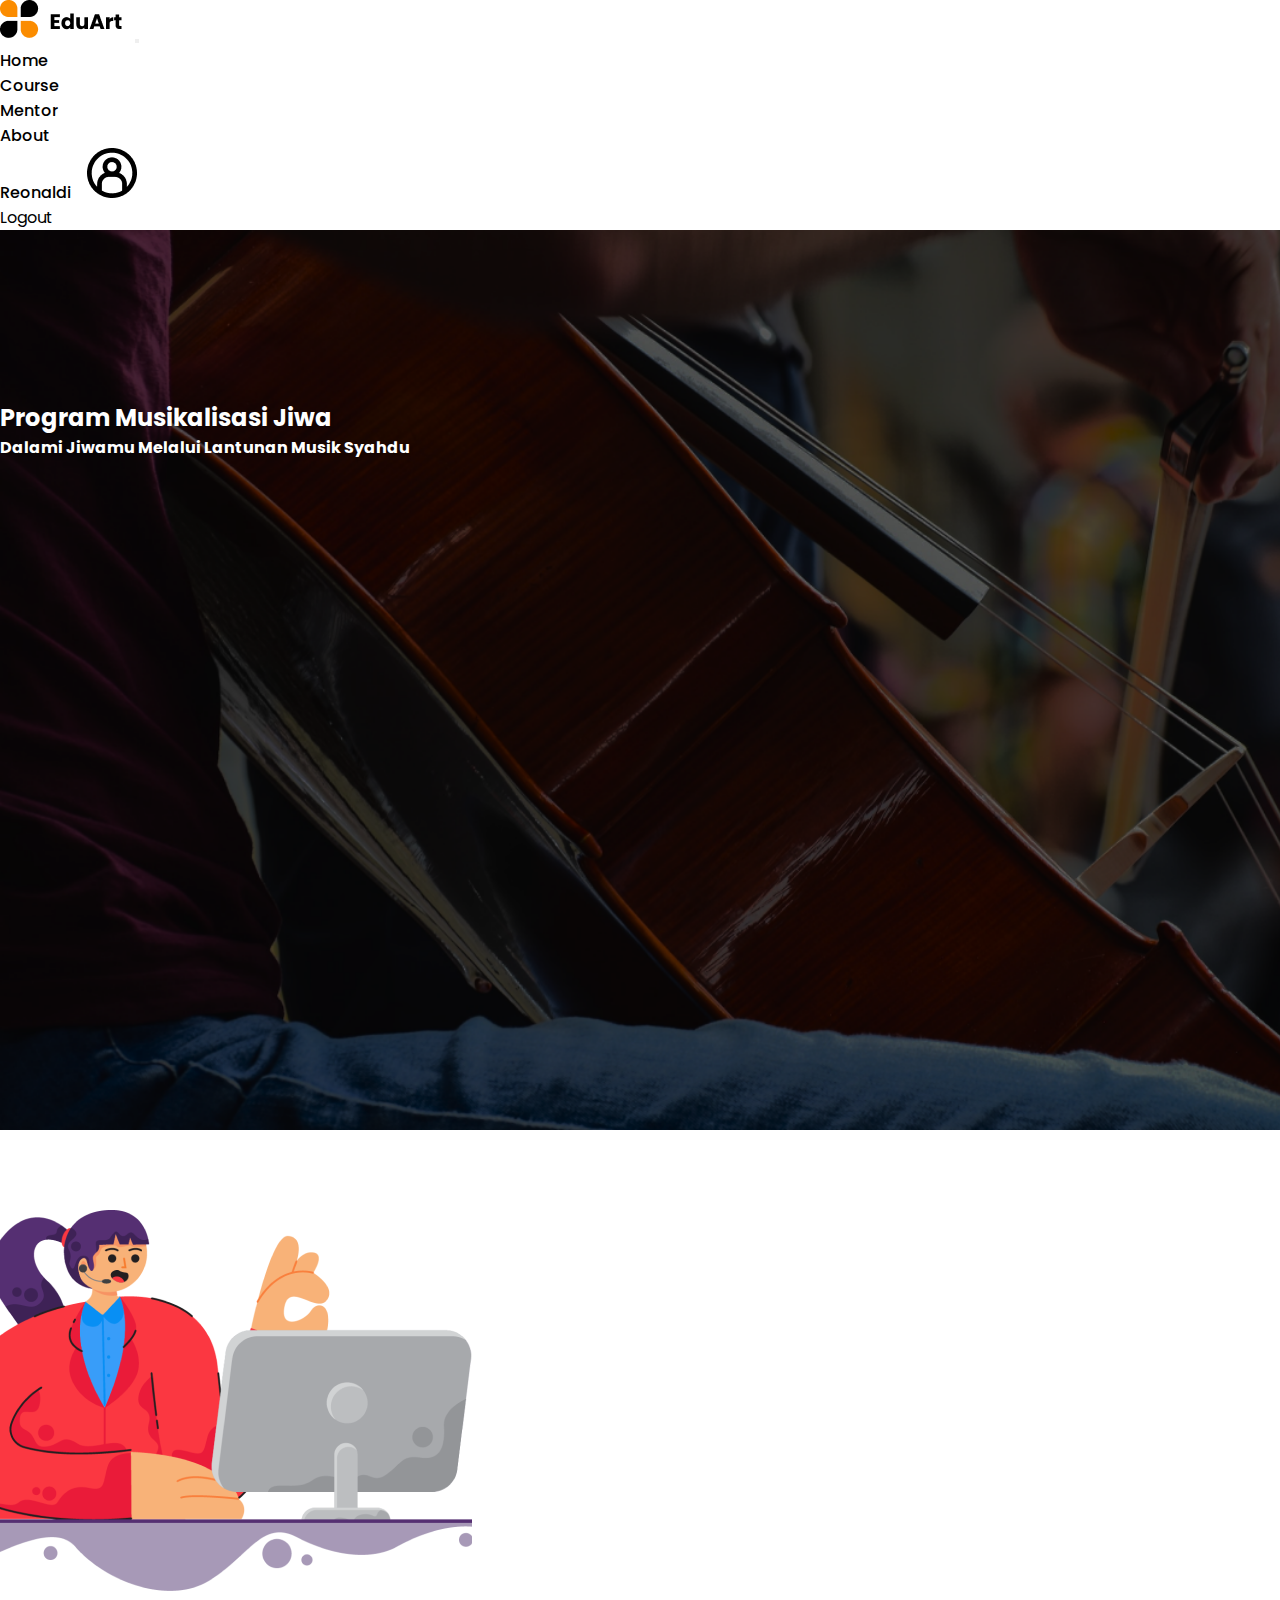
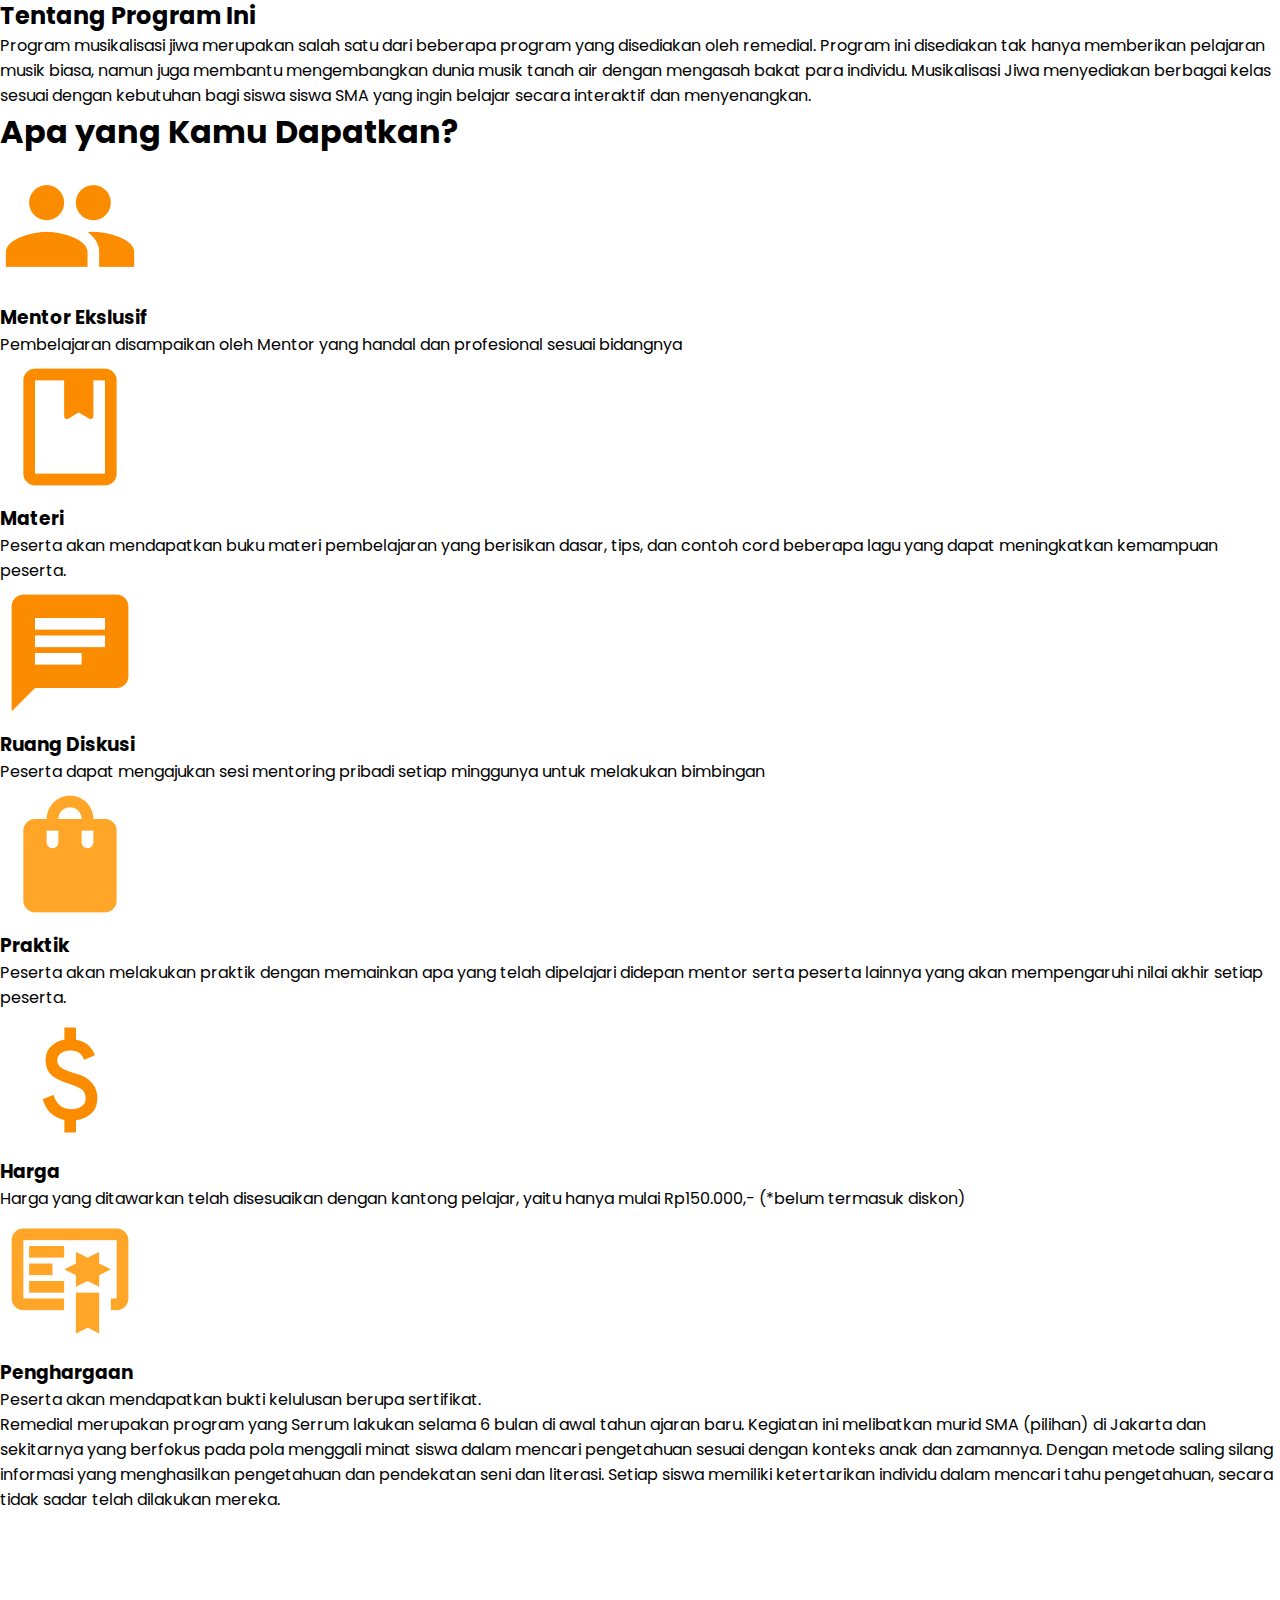
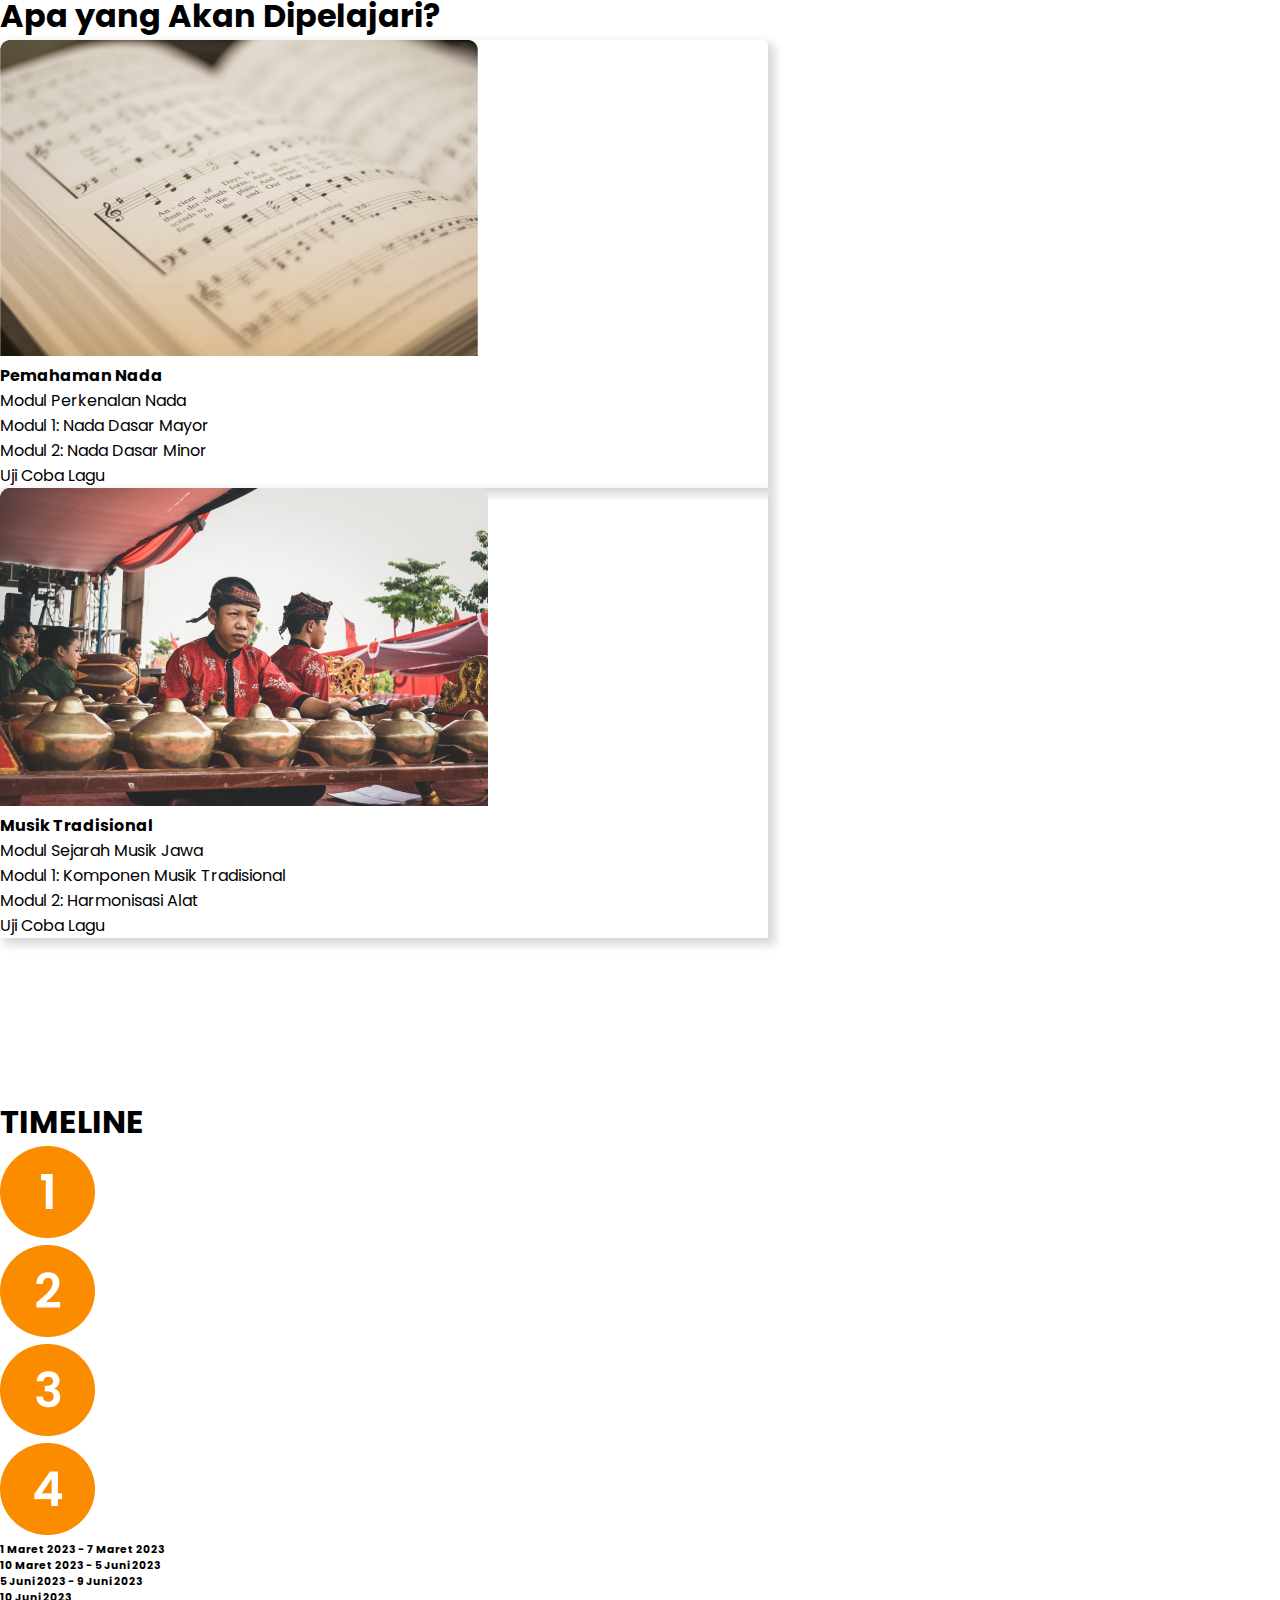
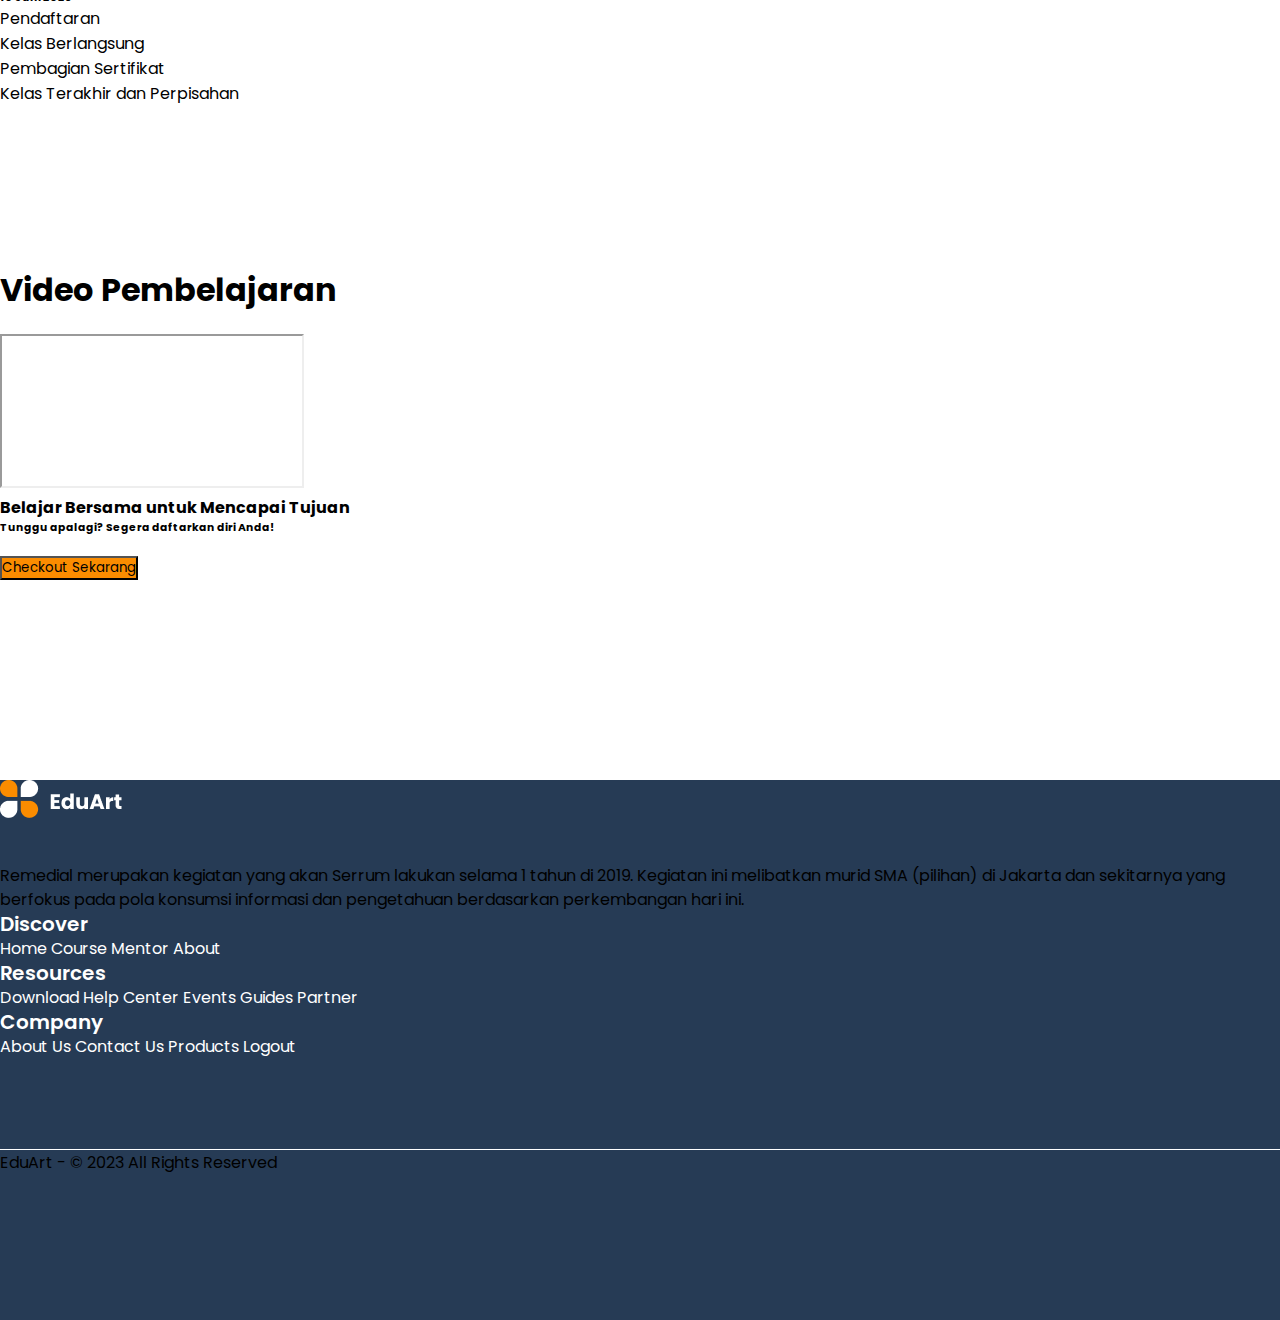
==== detail.html @ b14d35a5 "first commit" ====
<!doctype html>
<html lang="en">

<head>
  <meta charset="utf-8">
  <meta name="viewport" content="width=device-width, initial-scale=1">
  <title>Bootstrap demo</title>
  <link href="https://cdn.jsdelivr.net/npm/bootstrap@5.3.0-alpha3/dist/css/bootstrap.min.css" rel="stylesheet"
    integrity="sha384-KK94CHFLLe+nY2dmCWGMq91rCGa5gtU4mk92HdvYe+M/SXH301p5ILy+dN9+nJOZ" crossorigin="anonymous">
  <link rel="stylesheet" type="text/css" href="index.css" />
  
  
</head>

<body>

  <!-- NAVIGATION BAR -->
  <nav class="navbar navbar-expand-lg fixed-top bg-white">
    <div class="container">
      <a href="/" class="navbar-brand">
        <img src="/assets/logo_eduart.png" alt="logo_eduart" />
      </a>
      <button
        class="navbar-toggler border"
        type="button"
        data-bs-toggle="collapse"
        data-bs-target="#navbarSupportedContent"
        aria-controls="navbarSupportedContent"
        aria-expanded="false"
        aria-label="Toggle navigation"
      >
        <span class="navbar-toggler-icon border"></span>
      </button>
      <div class="collapse navbar-collapse" id="navbarSupportedContent">
        <ul class="navbar-nav mx-auto mb-lg-0">
          <li class="nav-item mx-3">
            <a class="nav-link" aria-current="page" href="/">Home</a>
          </li>
          <li class="nav-item mx-3">
            <a class="nav-link active" href="/offline-learning.html"
              >Course</a
            >
          </li>
          <li class="nav-item mx-3">
            <a class="nav-link" href="#">Mentor</a>
          </li>
          <li class="nav-item mx-3">
            <a class="nav-link" href="#">About</a>
          </li>
        </ul>
        <div class="d-flex align-items-center justify-content-between">
          <ul class="navbar-nav me-auto mb-2 mb-lg-0">
            <li class="nav-item dropdown mx-3">
              <a
                class="nav-link dropdown-toggle"
                href="#"
                role="button"
                data-bs-toggle="dropdown"
                aria-expanded="false"
              >
                Reonaldi
                <img src="/assets/icon-profile.png" class="profile" />
              </a>
              <ul class="dropdown-menu">
                <li><a class="dropdown-item" href="#">Logout</a></li>
              </ul>
            </li>
          </ul>
        </div>
      </div>
    </div>
  </nav>

  <!-- BG IMAGE -->
  <div class="bg-img" style="background-image: url('/assets/programdetail.png');">

    <div class="container-xl color-overlay kata">

      <h2>Program Musikalisasi Jiwa</h2>
      <h4>Dalami Jiwamu Melalui Lantunan Musik Syahdu</h4>


    </div>


  </div>


  <!-- TENTANG PROGRAM -->
  <div class="container text-center materi-1 mb-5">
    <div class="row align-items-center">
      <div class="col text-center justify-content-center pe-0 ">
        <img id="img-fluid" class="h-auto mw-100" src="assets/CS1.png" alt="" />
      </div>
      <div class="col text-center justify-content-center pe-0">
        <h2>
          Tentang Program Ini
        </h2>

        <p>
          Program musikalisasi jiwa merupakan salah satu dari beberapa program yang disediakan oleh remedial.
          Program ini disediakan tak hanya memberikan pelajaran musik biasa, namun juga membantu mengembangkan
          dunia musik tanah air dengan mengasah bakat para individu. Musikalisasi Jiwa menyediakan berbagai
          kelas sesuai dengan kebutuhan bagi siswa siswa SMA yang ingin belajar secara interaktif dan
          menyenangkan.
        </p>
      </div>

    </div>
  </div>


  <!-- APA YANG DIDAPATKAN -->
  <section class="HERO1">

    <div class="text-center mt-5">
      <h1>Apa yang Kamu Dapatkan?</h1>
    </div>

    <div id="course" class="container text-center">
      <div class="row mt-5 align-items-center">
        <div class="col">
          <img id="img-fluid" class="h-auto mw-100" src="assets/ic_baseline-people.png" alt="" />
        </div>

        <div class="col-5 text-start">
          <h3>Mentor Ekslusif</h3>
          <p>Pembelajaran disampaikan oleh Mentor yang handal dan profesional sesuai bidangnya </p>

        </div>


        <div class="col">
          <img id="img-fluid" class="h-auto mw-100" src="assets/material-symbols_book-outline-rounded.png" alt="" />
        </div>

        <div class="col-5 text-start">
          <h3>Materi</h3>
          <p>Peserta akan mendapatkan buku materi pembelajaran yang berisikan dasar, tips, dan contoh cord beberapa lagu
            yang dapat meningkatkan kemampuan peserta. </p>

        </div>
      </div>


      <div class="row mt-5 align-items-center">
        <div class="col">
          <img id="img-fluid" class="h-auto mw-100" src="assets/material-symbols_chat.png" alt="" />
        </div>

        <div class="col-5 text-start">
          <h3>Ruang Diskusi</h3>
          <p>Peserta dapat mengajukan sesi mentoring pribadi setiap minggunya untuk melakukan bimbingan </p>

        </div>


        <div class="col">
          <img id="img-fluid" class="h-auto mw-100" src="assets/ic_round-shopping-bag.png" alt="" />
        </div>

        <div class="col-5 text-start">
          <h3>Praktik</h3>
          <p>Peserta akan melakukan praktik dengan memainkan apa yang telah dipelajari didepan mentor serta peserta
            lainnya yang akan mempengaruhi nilai akhir setiap peserta. </p>

        </div>
      </div>


      <div class="row mt-5 align-items-center">
        <div class="col">
          <img id="img-fluid" class="h-auto mw-100" src="assets/material-symbols_attach-money.png" alt="" />
        </div>

        <div class="col-5 text-start">
          <h3>Harga</h3>
          <p>Harga yang ditawarkan telah disesuaikan dengan kantong pelajar, yaitu hanya mulai Rp150.000,- (*belum
            termasuk diskon) </p>

        </div>


        <div class="col">
          <img id="img-fluid" class="h-auto mw-100" src="assets/mdi_certificate-outline.png" alt="" />
        </div>

        <div class="col-5 text-start">
          <h3>Penghargaan</h3>
          <p>Peserta akan mendapatkan bukti kelulusan berupa sertifikat. </p>

        </div>
      </div>

    </div>

    <div class=" container text-center px-5 mt-5">
      <p>Remedial merupakan program yang Serrum lakukan selama 6 bulan di awal tahun ajaran baru. Kegiatan ini
        melibatkan murid SMA (pilihan) di Jakarta dan sekitarnya yang berfokus pada pola menggali minat siswa dalam
        mencari pengetahuan sesuai dengan konteks anak dan zamannya. Dengan metode saling silang informasi yang
        menghasilkan pengetahuan dan pendekatan seni dan literasi. Setiap siswa memiliki ketertarikan individu dalam
        mencari tahu pengetahuan, secara tidak sadar telah dilakukan mereka.</p>
    </div>


  </section>

  <!-- Detail Pembelajaran -->
  <section id="HERO2">
    <div class="text-center mt-5">
      <h1>Apa yang Akan Dipelajari?</h1>
    </div>

    <div id="kartu" class="container gap-5 card-group mt-5">
      <div id="kartu1" class="card">
        <img src="assets/pemahaman.png" class="card-img-top" alt="...">
        <div class="card-body">
          <h4 class="card-title text-center">Pemahaman Nada</h4>
          <div class="details mt-4">
            <ul>
              <li><i class=""></i> Modul Perkenalan Nada</li>
              <li><i class=""></i> Modul 1: Nada Dasar Mayor</li>
              <li><i class=""></i> Modul 2: Nada Dasar Minor</li>
              <li><i class=""></i> Uji Coba Lagu </li>
            </ul>
          </div>
        </div>
      </div>
      <div id="kartu2" class="card">
        <img src="assets/musik.png" class="card-img-top" alt="...">
        <div class="card-body">
          <h4 class="card-title text-center">Musik Tradisional</h4>
          <div class="details mt-4">
            <ul>
              <li><i class=""></i> Modul Sejarah Musik Jawa</li>
              <li><i class=""></i> Modul 1: Komponen Musik Tradisional</li>
              <li><i class=""></i> Modul 2: Harmonisasi Alat</li>
              <li><i class=""></i> Uji Coba Lagu </li>
            </ul>
          </div>
        </div>
      </div>

    </div>

  </section>

  <!-- Timeline -->
  <section id=HERO3 class="HERO3">
    <div class="text-center mt-5">
      <h1>TIMELINE</h1>
    </div>

    <div class="container text-center mt-5">
      <div class="row align-items-center">
        <div class="col">
          <img id="img-fluid" class="h-auto mw-100" src="assets/1.png" alt="" />
        </div>
        <div class="col">
          <img id="img-fluid" class="h-auto mw-100" src="assets/2.png" alt="" />
        </div>
        <div class="col">
          <img id="img-fluid" class="h-auto mw-100" src="assets/3.png" alt="" />
        </div>
        <div class="col">
          <img id="img-fluid" class="h-auto mw-100" src="assets/4.png" alt="" />
        </div>
      </div>

      <div class="row align-items-end mt-3">
        <div class="col">
          <h6>1 Maret 2023 - 7 Maret 2023</h6>
        </div>
        <div class="col">
          <h6>10 Maret 2023 - 5 Juni 2023</h6>
        </div>
        <div class="col">
          <h6>5 Juni 2023 - 9 Juni 2023</h6>
        </div>
        <div class="col">
          <h6>10 Juni 2023</h6>
        </div>
      </div>

      <div class="row align-items-end mt-1">
        <div class="col">
          <p>Pendaftaran</p>
        </div>
        <div class="col">
          <p>Kelas Berlangsung</p>
        </div>
        <div class="col">
          <p>Pembagian Sertifikat</p>
        </div>
        <div class="col">
          <p>Kelas Terakhir dan Perpisahan</p>
        </div>
      </div>

    </div>
  </section>

  <!-- Video Pembelajaran -->
  <section id="HERO4" class="container HERO4">
    <div class="text-center mt-5">
      <h1>Video Pembelajaran</h1>
    </div>
    <div id="video" class=" row align-items-center mt-5">
      <div class="col text-center justify-content-center ">

        <div class="embed-responsive embed-responsive-16by9">
          <iframe class="embed-responsive-item" src="https://www.youtube.com/embed/zpOULjyy-n8?rel=0"></iframe>
        </div>

      </div>
      <div class="col text-center justify-content-center ">
        <h4>
          Belajar Bersama untuk Mencapai Tujuan
        </h4>

        <h6>
          Tunggu apalagi? Segera daftarkan diri Anda!
        </h6>

        <a href="invoice-1.html">
          <button id="checkout" type="button" class="btn btn-primary">Checkout Sekarang</button>
        </a>
      </div>

    </div>




  </section>








  <!-- FOOTER-->
  <footer class="footer">
    <div class="container p-5">
      <div class="row row-cols-lg-3 row-cols-1 justify-content-between">
        <div class="col col-lg-4 mb-lg-0 mb-4">
          <img src="/assets/logo-white.png" alt="logo_eduart" />
          <p class="text-white desc">
            Remedial merupakan kegiatan yang akan Serrum lakukan selama 1
            tahun di 2019. Kegiatan ini melibatkan murid SMA (pilihan) di
            Jakarta dan sekitarnya yang berfokus pada pola konsumsi informasi
            dan pengetahuan berdasarkan perkembangan hari ini.
          </p>
        </div>
        <div class="col col-lg-2 d-flex flex-column mb-lg-0 my-3">
          <h5>Discover</h5>
          <a href="/"> Home </a>
          <a href="/offline-learning.html"> Course </a>
          <a href="/"> Mentor </a>
          <a href="/"> About </a>
        </div>
        <div class="col col-lg-2 d-flex flex-column mb-lg-0 my-3">
          <h5>Resources</h5>
          <a href="/"> Download </a>
          <a href="/"> Help Center </a>
          <a href="/"> Events </a>
          <a href="/"> Guides </a>
          <a href="/"> Partner </a>
        </div>
        <div class="col col-lg-2 d-flex flex-column mb-lg-0 my-3">
          <h5>Company</h5>
          <a href="/"> About Us </a>
          <a href="/"> Contact Us </a>
          <a href="/"> Products </a>
          <a href="/"> Logout </a>
        </div>
        <div class="col col-lg-2 d-flex mb-lg-0 my-3">
          <a href="#">
            <i class="fa-brands fa-facebook-f text-white fs-5 mx-2"></i>
          </a>
          <a href="#">
            <i class="fa-brands fa-twitter text-white fs-5 mx-2"></i>
          </a>
          <a href="#">
            <i class="fa-brands fa-youtube text-white fs-5 mx-2"></i>
          </a>
          <a href="#">
            <i class="fa-brands fa-linkedin text-white fs-5 mx-2"></i>
          </a>
          <a href="#">
            <i class="fa-brands fa-instagram text-white fs-5 mx-2"></i>
          </a>
        </div>
      </div>
    </div>
    <div class="container-fluid">
      <div class="row copytext">
        <div class="col">
          <p class="text-white text-center pt-3">
            EduArt - &copy; 2023 All Rights Reserved
          </p>
        </div>
      </div>
    </div>
  </footer>

  <script src="https://cdn.jsdelivr.net/npm/bootstrap@5.3.0-alpha3/dist/js/bootstrap.bundle.min.js"
    integrity="sha384-ENjdO4Dr2bkBIFxQpeoTz1HIcje39Wm4jDKdf19U8gI4ddQ3GYNS7NTKfAdVQSZe"
    crossorigin="anonymous"></script>
</body>

</html>
---- index.css ----
@import url("https://fonts.googleapis.com/css2?family=Poppins:ital,wght@0,400;0,500;0,600;1,400;1,500;1,600&display=swap");

/* css reset */
* {
  margin: 0;
  padding: 0;
  box-sizing: border-box;
  font-family: "Poppins", sans-serif;
}

a {
  text-decoration: none;
  color: black !important;
}

/* navbar */
.nav-link {
  font-style: normal;
  font-weight: 500;
  font-size: 16px;
  line-height: 24px;
}

nav a:hover {
  color: #fb8c00 !important;
  font-size: 18px;
  font-weight: 700;
}

.profile {
  width: 50px;
  height: 50px;
  margin-left: 12px;
}

/* footer */
.footer {
  background: #263b55;
  min-height: 60vh;
}

.footer a:hover {
  font-size: 20px;
  font-weight: 700;
}

.footer .desc {
  font-style: normal;
  font-weight: 400;
  font-size: 16px;
  line-height: 24px;
  margin-top: 36px;
}

.footer h5 {
  font-style: normal;
  font-weight: 600;
  font-size: 20px;
  line-height: 24px;
  color: #ffffff;
}

.footer a {
  font-style: normal;
  font-weight: 400;
  font-size: 16px;
  line-height: 19px;
  color: #fff !important;
  margin-top: 20px;
}

.footer .copytext {
  margin-top: 90px;
}

.footer .copytext p {
  border-top: 1px solid white;
}

/* --- offline learning --- */
/* hero */
.offline-hero {
  background-image: linear-gradient(
      180.96deg,
      rgba(41, 41, 41, 0.813167) 0.82%,
      #000000 0.82%,
      rgba(217, 217, 217, 0) 195.22%
    ),
    url("/assets/offline.jpg");
  background-size: cover;
  background-position: center;
  background-repeat: no-repeat;
  width: 100%;
  height: 100vh;
}

.offline-hero h1 {
  font-style: normal;
  font-weight: 700;
  font-size: 64px;
  line-height: 77px;
  color: #ffffff;
  display: inline-block;
  padding: 10px;
  gap: 10px;
  border: 6px solid #ffffff;
}

/* list materi */
.list-materi .row {
  margin: 200px 0;
}

.list-materi img {
  border-radius: 0px 0px 20px 20px;
}

.list-materi .text h1 {
  font-style: normal;
  font-weight: 700;
  font-size: 56px;
  line-height: 110%;
  margin-bottom: 32px;
}

.list-materi .text p {
  font-style: normal;
  font-weight: 400;
  font-size: 20px;
  line-height: 110%;
  color: #2e2e2f;
  margin-bottom: 55px;
}

.list-materi .text a {
  background: #fb8c00;
  border-radius: 8px;
  font-style: normal;
  font-weight: 600;
  font-size: 20px;
  line-height: 150%;
  letter-spacing: -0.023em;
  color: #ffffff !important;
}

/* --- login --- */
.container .login {
  margin: 0 !important;
}
.login {
  width: 100%;
  height: 100vh;
}

.login .right-box {
  background: #ababab;
  border-radius: 10px;
  height: 90%;
  display: flex;
  align-items: center;
}

.login .left-box img {
  margin-bottom: 90px;
}

.login .left-box h1 {
  font-style: normal;
  font-weight: 700;
  font-size: 36px;
  line-height: 54px;
}

.login .left-box p {
  font-style: normal;
  font-weight: 400;
  font-size: 16px;
  line-height: 24px;
  margin-top: 0 !important;
  margin-bottom: 35px;
}

.login .left-box .form-row label {
  font-style: normal;
  font-weight: 500;
  font-size: 14px;
  line-height: 21px;
}

.login .left-box .form-row input {
  border: 1px solid rgba(0, 0, 0, 0.6);
  border-radius: 6px;
  margin-bottom: 18px;
}

.login .left-box .form-row .btn {
  background: #fb8c00;
  border-radius: 8px;
  font-style: normal;
  font-weight: 600;
  font-size: 20px;
  line-height: 150%;
  letter-spacing: -0.023em;
  color: #ffffff !important;
  margin-top: 25px;
  margin-bottom: 20px;
}

.login .left-box .form-row p {
  font-style: normal;
  font-weight: 500;
  font-size: 16px;
  line-height: 24px;
}

.login .left-box .form-row p a {
  font-style: normal;
  font-weight: 500;
  font-size: 16px;
  line-height: 24px;
  color: #fb8c00 !important;
}

@media only screen and (max-width: 600px) {
  .login .right-box {
    display: none;
  }
}

/* --- penjelasan kelas --- */
/* hero */
.penjelasan-kelas-hero {
  background-image: linear-gradient(
      180.96deg,
      rgba(41, 41, 41, 0.813167) 0.82%,
      #000000 0.82%,
      rgba(217, 217, 217, 0) 195.22%
    ),
    url("/assets/penjelasan-kelas.jpg");
  background-size: cover;
  background-position: center;
  background-repeat: no-repeat;
  width: 100%;
  height: 100vh;
}

.penjelasan-kelas-hero h1 {
  font-style: normal;
  font-weight: 600;
  font-size: 56px;
  line-height: 110%;
}

.penjelasan-kelas-hero h2 {
  font-style: normal;
  font-weight: 700;
  font-size: 36px;
  line-height: 110%;
  margin-top: 32px;
}

/* tentang program */
.tentang-program .row {
  margin-top: 200px;
}

.tentang-program .text h1 {
  font-style: normal;
  font-weight: 700;
  font-size: 40px;
  line-height: 110%;
}

.tentang-program .text p {
  font-style: normal;
  font-weight: 500;
  font-size: 20px;
  line-height: 130%;
  text-align: justify;
  margin-top: 32px;
}

/* benefits */
.benefits {
  width: 100%;
  margin-top: 200px;
}

.benefits .title h1 {
  font-style: normal;
  font-weight: 600;
  font-size: 48px;
  line-height: 110%;
}

.benefits .list img {
  width: 120px;
  height: auto;
}

.benefits .list h3 {
  font-style: normal;
  font-weight: 700;
  font-size: 24px;
  line-height: 110%;
}

.benefits .list p {
  font-style: normal;
  font-weight: 400;
  font-size: 16px;
  line-height: 110%;
  margin-top: 25px;
}

.benefits .penjelasan {
  font-style: normal;
  font-weight: 500;
  font-size: 16px;
  margin-top: 100px;
}

/* learning */
.learning {
  width: 100%;
  margin-top: 200px;
  background: #f3f3f4;
}

.learning .title h1 {
  font-style: normal;
  font-weight: 600;
  font-size: 48px;
  line-height: 110%;
}

.learning .card img {
  width: 100%;
  height: 400px;
}

.learning .card {
  margin-top: 90px;
}

.learning .card h5 {
  font-style: normal;
  font-weight: 700;
  font-size: 36px;
  line-height: 110%;
  text-decoration: underline;
}

.learning .card ul li {
  font-style: normal;
  font-weight: 600;
  font-size: 16px;
  line-height: 110%;
  margin-top: 20px;
}

.learning .card .card-body {
  padding: 32px 32px 50px 32px;
}

/* timeline */
.timeline {
  width: 100%;
  margin-top: 200px;
}

.timeline .title h1 {
  font-style: normal;
  font-weight: 600;
  font-size: 48px;
  line-height: 110%;
}

.timeline p {
  font-style: normal;
  font-weight: 700;
  font-size: 16px;
  line-height: 110%;
}

.timeline h5 {
  font-style: normal;
  font-weight: 700;
  font-size: 20px;
  line-height: 110%;
}

/* video pembelajaran */
.video .text h1 {
  font-style: normal;
  font-weight: 700;
  font-size: 32px;
  line-height: 110%;
}

.video .text p {
  font-style: normal;
  font-weight: 400;
  font-size: 16px;
  line-height: 110%;
  margin-top: 20px;
  margin-bottom: 50px;
}

.video .btn {
  width: 100%;
  background: #fb8c00;
  border-radius: 8px;
  color: white !important;
}

.video img {
  width: 100%;
}

.video {
  width: 100%;
  margin-top: 200px;
  background: #f3f3f4;
  padding-bottom: 100px !important;
}

.video .title h1 {
  font-style: normal;
  font-weight: 600;
  font-size: 48px;
  line-height: 110%;
}

.video .text-center {
  margin-bottom: 100px;
}

.video a {
  font-style: normal;
  font-weight: 600;
  font-size: 20px;
  line-height: 150%;
  letter-spacing: -0.023em;
  background: #fb8c00;
  border-radius: 8px;
  color: #ffffff !important;
  width: 100%;
}

/* --- Invoice --- */
.invoice {
  height: auto;
  width: 100%;
  background-color: #fb8c00;
}

.invoice .title h1 {
  font-style: normal;
  font-weight: 600;
  font-size: 48px;
  line-height: 110%;
  margin-top: 100px;
  margin-bottom: 0 !important;
}

.invoice .row .col {
  margin: 100px 0;
  border-radius: 20px;
}

.paket-learning {
  padding: 32px;
}

.list-paket {
  display: flex;
  align-items: center;
  margin-top: 14px;
}

.list-paket p {
  margin: 0 0 0 32px !important;
  font-style: normal;
  font-weight: 400;
  font-size: 16px;
  line-height: 110%;
}

.pembayaran {
  padding: 32px;
}

.pembayaran h3 {
  font-style: normal;
  font-weight: 600;
  font-size: 24px;
  line-height: 110%;
  margin-bottom: 20px;
}

.pembayaran .alert {
  margin-bottom: 32px;
  background: rgba(251, 140, 0, 0.13);
  border-radius: 20px;
  display: flex;
  align-items: center;
  justify-content: center;
}

.pembayaran .alert h5 {
  font-style: normal;
  font-weight: 600;
  font-size: 16px;
  line-height: 110%;
  margin: 0;
}

.pembayaran .detail {
  margin-bottom: 32px;
  padding-bottom: 24px;
  border-bottom: 2px solid black;
}

.pembayaran .detail .details {
  background: #ffffff;
  box-shadow: 0px 4px 25px rgba(0, 0, 0, 0.25);
  border-radius: 8px;
}

.pembayaran .detail .detail-pembayaran {
  display: flex;
  justify-content: space-between;
  align-items: center;
}

.pembayaran .detail .detail-pembayaran p {
  margin: 0;
  font-style: normal;
  font-weight: 400;
  font-size: 16px;
  line-height: 110%;
}

.pembayaran .total {
  display: flex;
  align-items: center;
  justify-content: space-between;
  margin-bottom: 32px;
}

.pembayaran .total p {
  margin: 0;
}

.pembayaran .total h3 {
  font-style: normal;
  font-weight: 400;
  font-size: 20px;
  line-height: 110%;
  margin: 0;
}

.pembayaran .btn {
  background: #fb8c00;
  border-radius: 10px;
  width: 100%;
  font-style: normal;
  font-weight: 700;
  font-size: 18px;
  line-height: 28px;
  color: #ffffff !important;
}

/* --- Metode Pembayaran --- */
.metode-pembayaran {
  height: auto;
  width: 100%;
  background-color: #fb8c00;
}

.metode-pembayaran .pembayaran .col {
  border-radius: 20px;
  margin-top: 50px;
}

.metode-pembayaran .title h1 {
  font-style: normal;
  font-weight: 600;
  font-size: 48px;
  line-height: 110%;
  margin-top: 200px;
}

.metode-pembayaran .metode h1 {
  font-style: normal;
  font-weight: 600;
  font-size: 36px;
  line-height: 110%;
  margin-bottom: 40px;
}

.metode-pembayaran .metode .total h3 {
  font-style: normal;
  font-weight: 400;
  font-size: 28px;
  line-height: 110%;
}

.metode-pembayaran .metode .via .list-metode {
  margin-top: 32px;
  background: #f7f7f7;
  border-radius: 20px;
}

.metode-pembayaran .metode .via .list-metode h5 {
  font-style: normal;
  font-weight: 700;
  font-size: 24px;
  line-height: 110%;
}

.metode-pembayaran .metode .via .list-metode .desc {
  margin: 20px 0 20px 0;
}

.metode-pembayaran .metode .via .list-metode p {
  font-style: normal;
  font-weight: 400;
  font-size: 16px;
  line-height: 110%;
  margin: 0 0 0 20px;
}

.metode-pembayaran .metode .via .list-metode .pilihan {
  background: #f7f7f7;
  box-shadow: 0px 4px 25px rgba(0, 0, 0, 0.25);
  border-radius: 8px;
  width: 100%;
}

.metode-pembayaran .metode .via .list-metode .pilihan p {
  margin-bottom: 0;
  margin-left: 20px;
  font-style: normal;
  font-weight: 400;
  font-size: 14px;
  line-height: 110%;
}


/* Hasya */
/*Detail Program */


.bg-img{
  background-size: cover;
  min-height: 100vh;
  position: relative;
  color: white;
  text-shadow: 2px 2px 2px rgba(0, 0, 0, 0.2);
}

.bg-img .kata{
  padding-top: 170px;
}





@media (max-width: 768px) {
  .bg-img{
    min-height: 70vh;
  }

  .bg-img.h2, 
  .bg-img.h4{
    font-size: calc(1.525rem + 3.3vw);
  }
  
}


.materi-1{
  margin-top: 80px;
}

@media (max-width: 768px) {
  
  
  .materi-1.h2, 
  .materi-1 p{
    font-size: 0.8rem;
  }
  
}


#HERO2{
  margin-top: 80px;
  margin-bottom: 80px;
}

#kartu{
  max-width: 60%;
  
}

#kartu1{
  
  border-radius: 5px 5px 0 0;
  box-shadow: 5px 5px 10px 2px rgb(216, 216, 216);
}

#kartu2{
  
  border-radius: 5px 5px 0 0;
  box-shadow: 5px 5px 10px 2px rgb(216, 216, 216);
}

#HERO3{
  padding-top: 80px;
  padding-bottom: 80px;
  margin-bottom: 80px;
}

#video{
  padding-top: 20px;
}
#checkout{
  margin-top: 20px;
  background-color: #FB8C00;
}
#checkout:hover{
  background-color: #de481f;
}

#HERO4{
  margin-bottom: 200px;
}



/*Draft Invoice*/

#VILLAIN1{
  background-color: #FB8C00;
  padding-top: 30px;
  height: 1000px;
}

#container1{
  margin-top: 80px;
}

#col1{
  background-color: white;
  box-shadow: 0px 25px 25px rgba(0, 0, 0, 0.25);
  border-radius: 20px;
  
  width: 724px;
  height: 400px;
 
}


#col1 h3{
  
  border-bottom: 1.5px solid black;
  padding: 20px;
  margin: 0 50px ;
  
}

#col2{
  background-color: white;
  width: 461px;
  height: 680px;
  border-radius: 20px;
  box-shadow: 0px 25px 25px rgba(0, 0, 0, 0.25);
}

#container1-1{
  margin-top: 40px;
  margin-left: 40px;
}

#col2 h5{
  padding-top: 30px;
}

#diskon{
  background: rgba(251, 140, 0, 0.13);
  margin: 0px 30px;
  border-radius: 20px;
  padding: 15px;
  padding-top: 25px;
}

#bayar{
  padding-top: 10px;
  border-bottom: 1px solid black;
}


/*Pilihan Pembayaran*/

#VILLAIN2{
  background-color: #FB8C00;
  padding-top: 30px;
  height: 1800px;
}
#luaran-putih{
  background-color: white;
  width: 766px;
  height: 1300px;
  border-radius: 20px;
  box-shadow: 0px 25px 25px rgba(0, 0, 0, 0.25);
}

#harga-akhir{
  color: #FB8C00;
}

#indomaret{
  background: #F7F7F7;
  box-shadow: 0px 4px 25px rgba(0, 0, 0, 0.25);
  border-radius: 8px;
  transition: 0.3s;
}

#indomaret:hover{
  background: #e9e9e9;
  transition: 0.3s;
}

#minimarket{
  background: #F7F7F7;
  border-radius: 20px;
  margin: 20px 20px;
  padding: 20px;
  padding-bottom: 30px;
}

a { 
  color: inherit;
  text-decoration: none;

} 


/*Generate*/
#VILLAIN3{
  background-color: white;
  padding-top: 30px;
  height: 1800px;
}

.box{
  position: relative;
  width: 729px;
  height: 800px;
  background-color: #f4f4f4;
  border-radius: 20px;
  box-shadow: 0px 4px 25px rgba(0, 0, 0, 0.25);
 
 
  
}

.box-oren{
  position: relative;
  width: 729px;
  height: 257px;
  background: #FB8C00;
  border-radius: 20px;
  right: 12px;
}

.box-putih{
  position: relative;
  width: 659px;
  height: 225px;
  top: 150px;

  background: #FFFFFF;
  box-shadow: 0px 4px 25px rgba(0, 0, 0, 0.25);
  border-radius: 15px;
}

#bayar-merah{
  color: red;
}

@media (max-width: 768px) {
  
  
  .barcode{
    width: 60%;
  }
  
}

#salin{
  color: #FB8C00;
}

#check{
  background-color: #FB8C00;
  position: relative;
  
  left: 50%;
  transform: translate(-50%, -50%);
  font-size: 1.5rem;
  padding: 10px 30px;
}

#check:hover{
  background-color: #de481f;
  
}
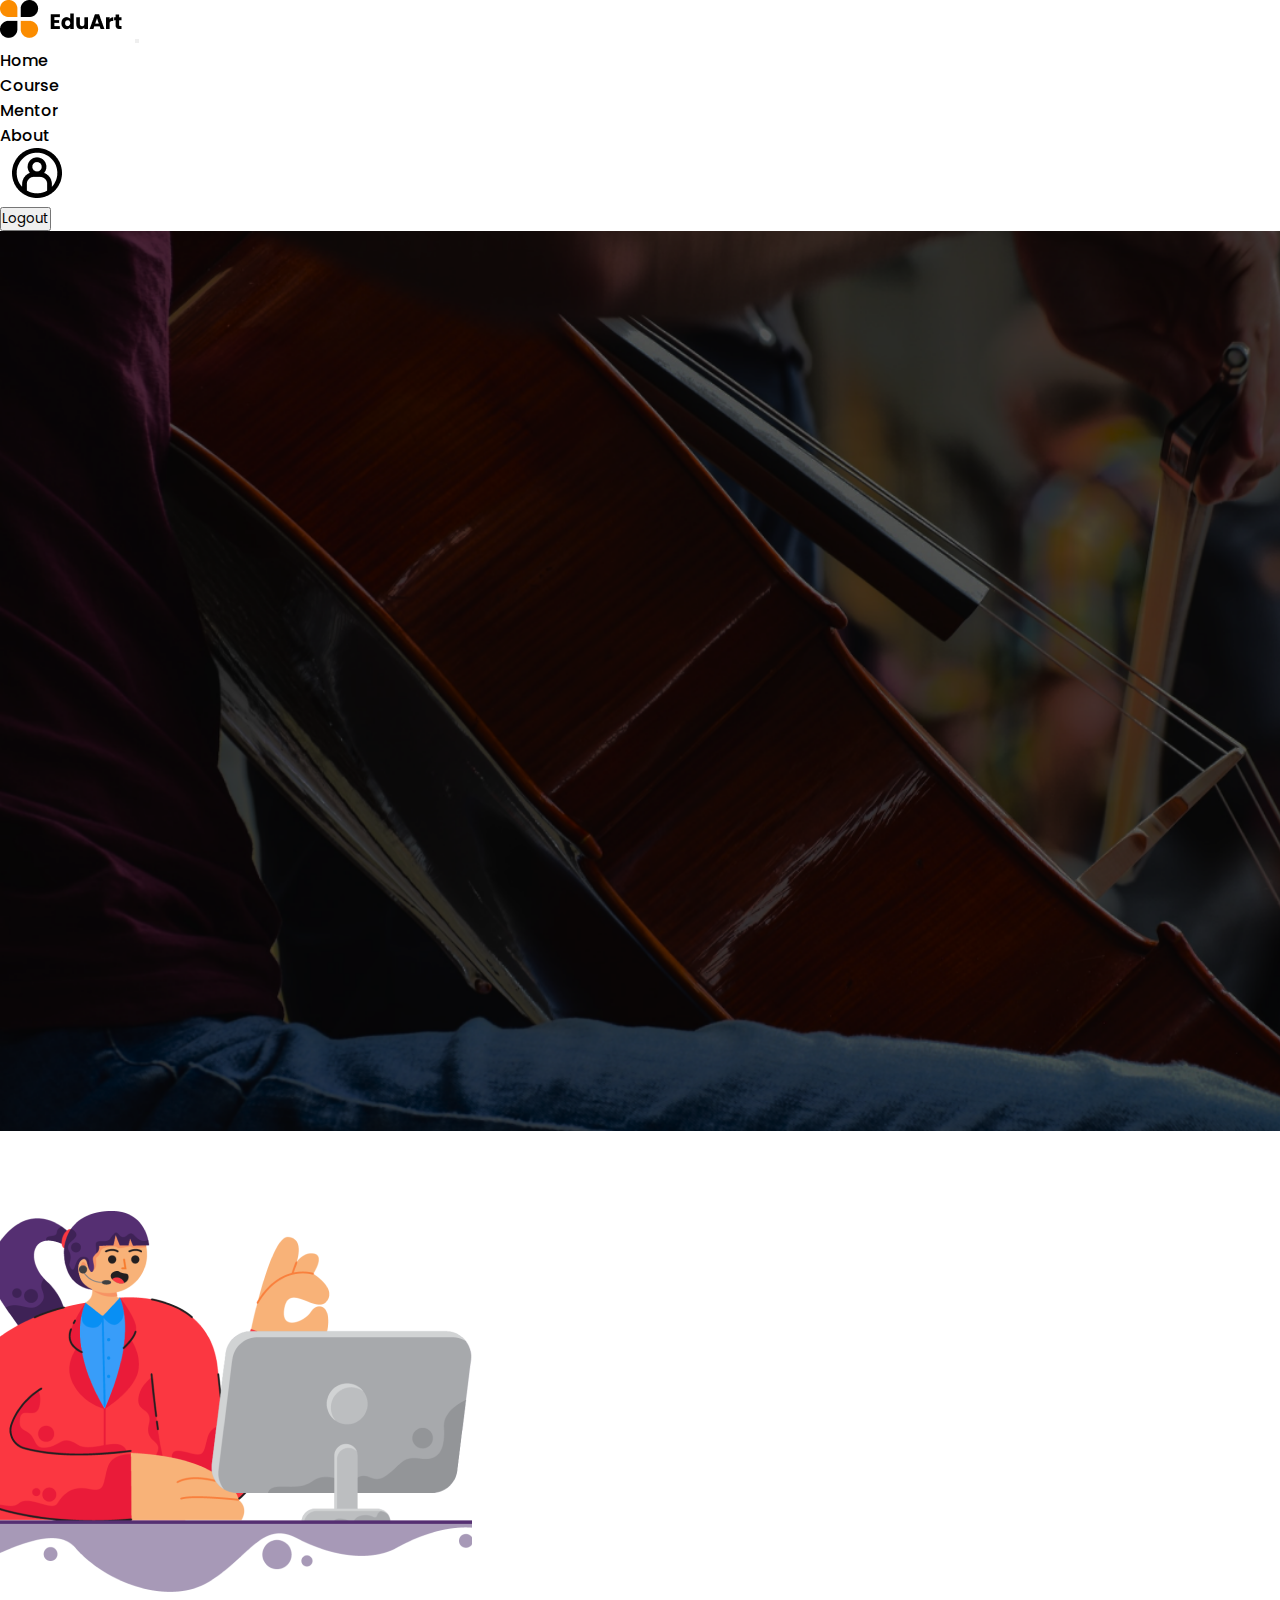
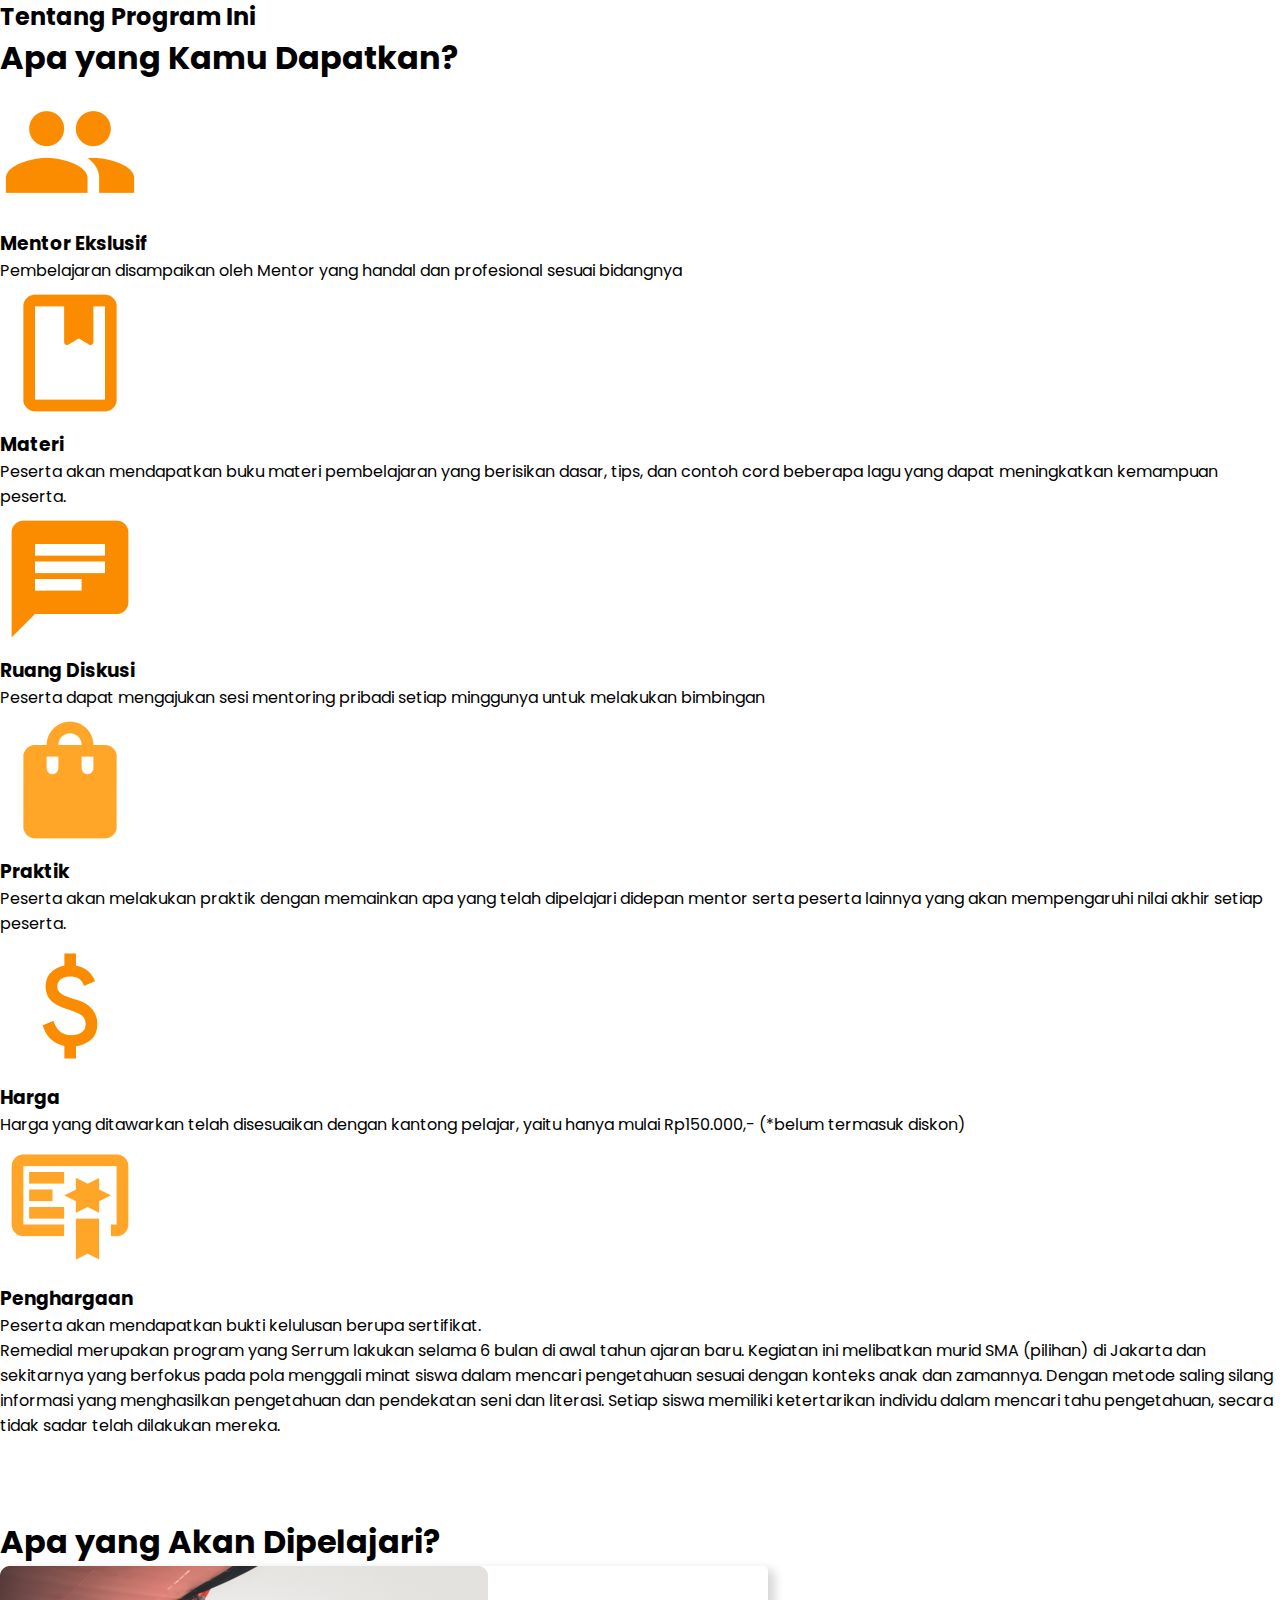
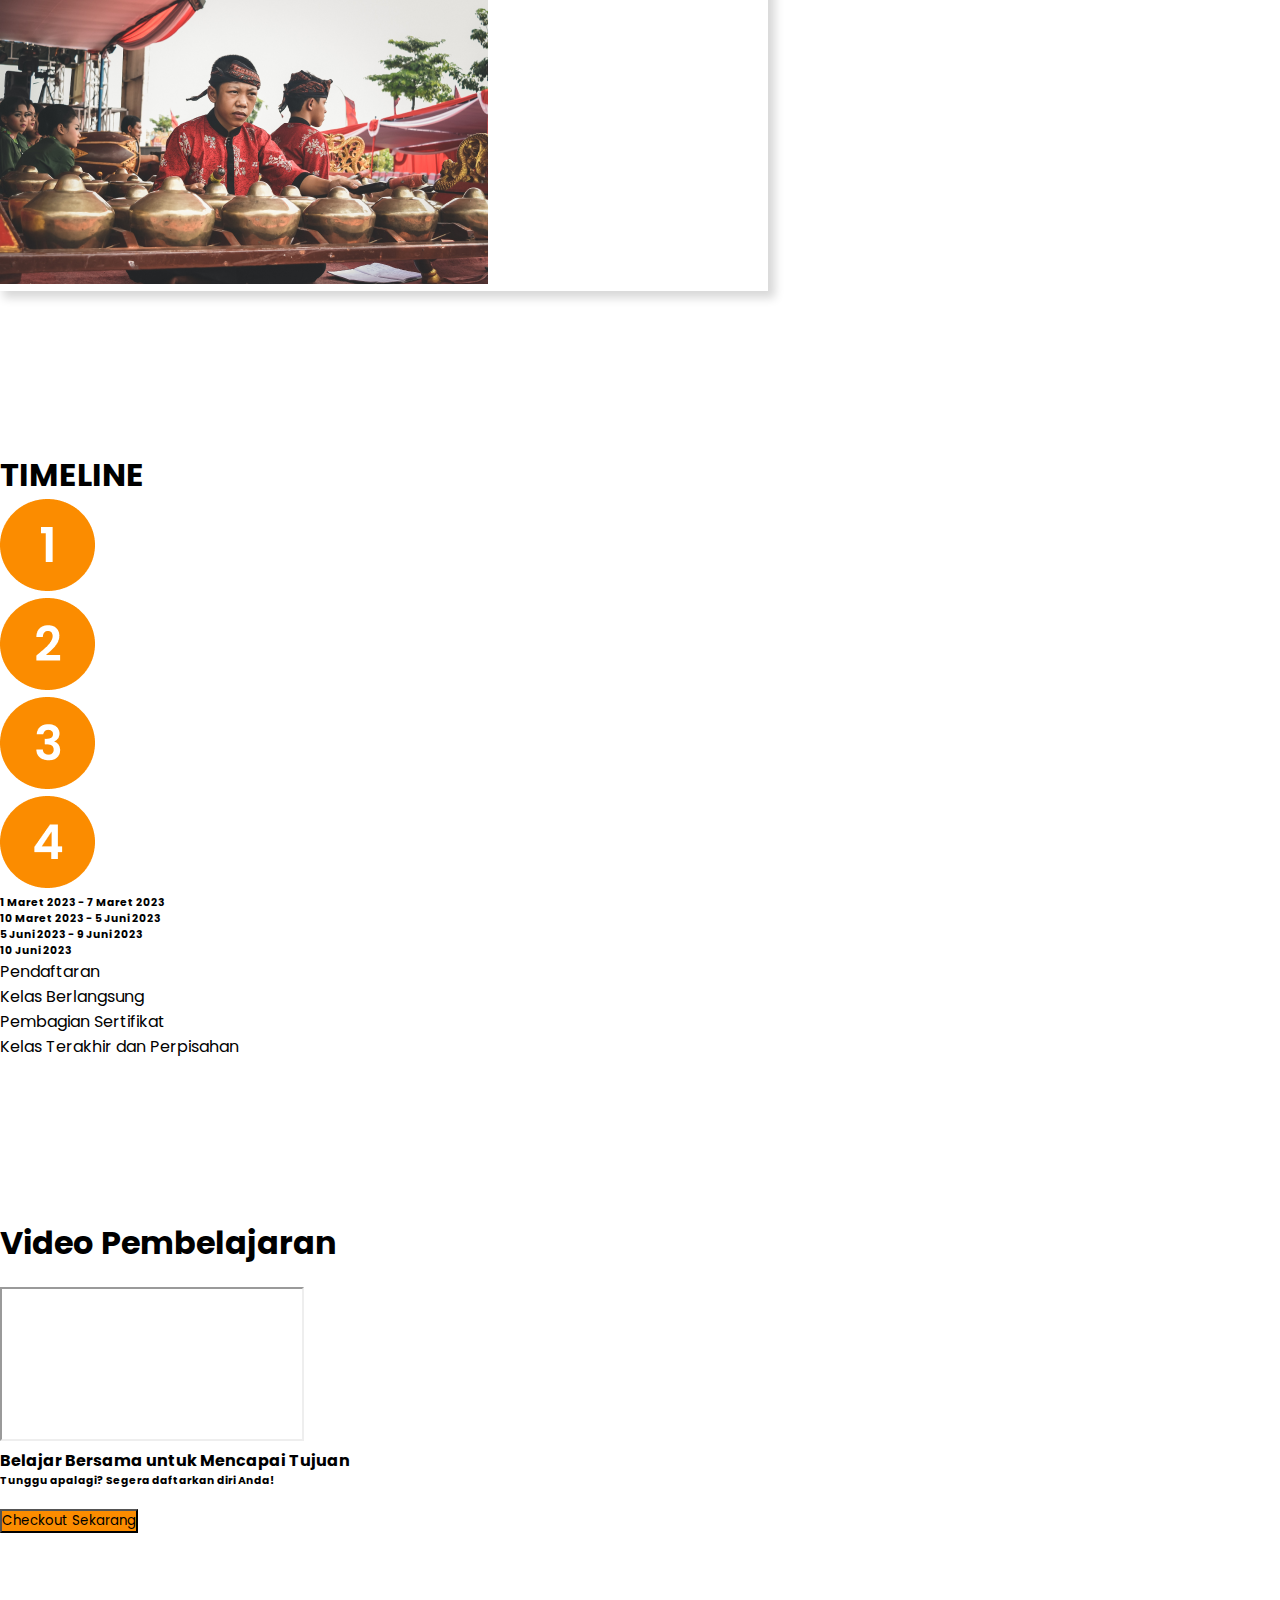
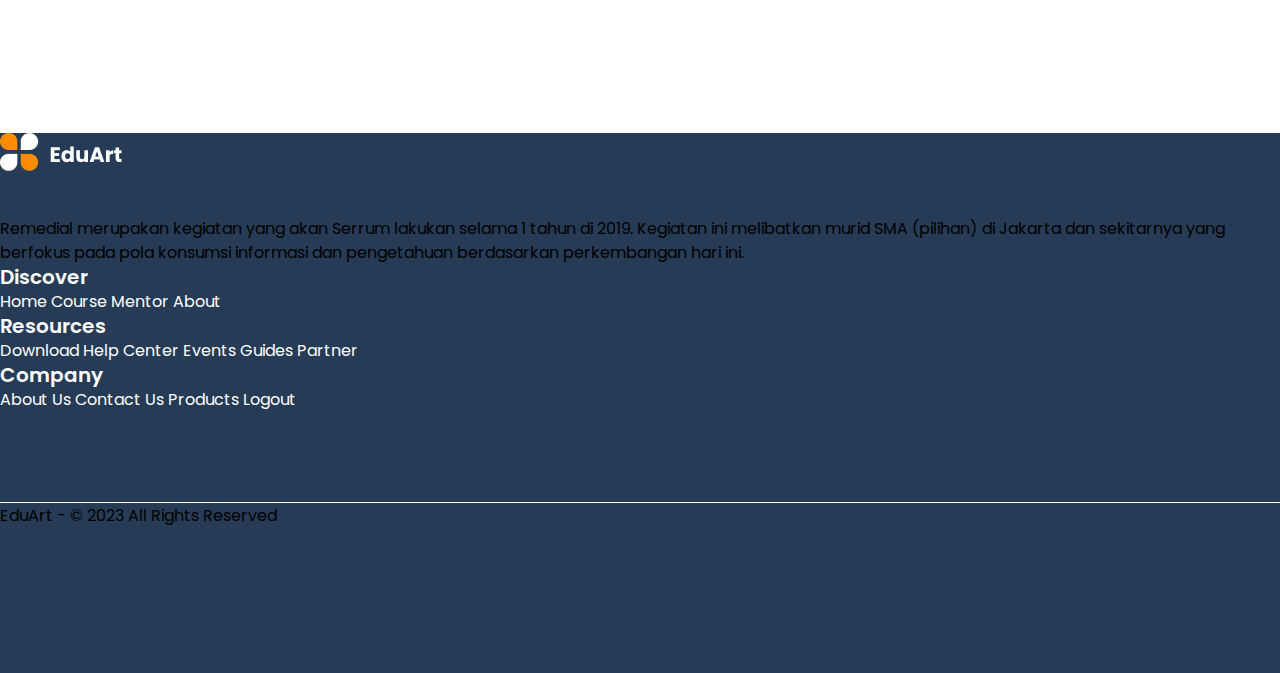
==== commit 90491554: "fixing" ====
--- a/detail.html
+++ b/detail.html
@@ -58,11 +58,10 @@
                 data-bs-toggle="dropdown"
                 aria-expanded="false"
               >
-                Reonaldi
                 <img src="/assets/icon-profile.png" class="profile" />
               </a>
               <ul class="dropdown-menu">
-                <li><a class="dropdown-item" href="#">Logout</a></li>
+                <li><button onclick="logout()" class="dropdown-item" href="/login.html">Logout</button></li>
               </ul>
             </li>
           </ul>
@@ -74,10 +73,10 @@
   <!-- BG IMAGE -->
   <div class="bg-img" style="background-image: url('/assets/programdetail.png');">
 
-    <div class="container-xl color-overlay kata">
-
-      <h2>Program Musikalisasi Jiwa</h2>
-      <h4>Dalami Jiwamu Melalui Lantunan Musik Syahdu</h4>
+    <div class="container-xl color-overlay kata" id="judulKursus">
+
+      <!-- <h2>Program Musikalisasi Jiwa</h2> -->
+      <!-- <h4>Dalami Jiwamu Melalui Lantunan Musik Syahdu</h4> -->
 
 
     </div>
@@ -92,18 +91,18 @@
       <div class="col text-center justify-content-center pe-0 ">
         <img id="img-fluid" class="h-auto mw-100" src="assets/CS1.png" alt="" />
       </div>
-      <div class="col text-center justify-content-center pe-0">
+      <div class="col text-center justify-content-center pe-0" id="tentangProgram">
         <h2>
           Tentang Program Ini
         </h2>
 
-        <p>
+        <!-- <p>
           Program musikalisasi jiwa merupakan salah satu dari beberapa program yang disediakan oleh remedial.
           Program ini disediakan tak hanya memberikan pelajaran musik biasa, namun juga membantu mengembangkan
           dunia musik tanah air dengan mengasah bakat para individu. Musikalisasi Jiwa menyediakan berbagai
           kelas sesuai dengan kebutuhan bagi siswa siswa SMA yang ingin belajar secara interaktif dan
           menyenangkan.
-        </p>
+        </p> -->
       </div>
 
     </div>
@@ -212,7 +211,7 @@
     </div>
 
     <div id="kartu" class="container gap-5 card-group mt-5">
-      <div id="kartu1" class="card">
+      <!-- <div id="kartu1" class="card">
         <img src="assets/pemahaman.png" class="card-img-top" alt="...">
         <div class="card-body">
           <h4 class="card-title text-center">Pemahaman Nada</h4>
@@ -225,11 +224,11 @@
             </ul>
           </div>
         </div>
-      </div>
+      </div> -->
       <div id="kartu2" class="card">
         <img src="assets/musik.png" class="card-img-top" alt="...">
-        <div class="card-body">
-          <h4 class="card-title text-center">Musik Tradisional</h4>
+        <div class="card-body" id="modul">
+          <!-- <h4 class="card-title text-center">Musik Tradisional</h4>
           <div class="details mt-4">
             <ul>
               <li><i class=""></i> Modul Sejarah Musik Jawa</li>
@@ -237,7 +236,7 @@
               <li><i class=""></i> Modul 2: Harmonisasi Alat</li>
               <li><i class=""></i> Uji Coba Lagu </li>
             </ul>
-          </div>
+          </div> -->
         </div>
       </div>
 
@@ -322,7 +321,7 @@
           Tunggu apalagi? Segera daftarkan diri Anda!
         </h6>
 
-        <a href="invoice-1.html">
+        <a href="invoice.html">
           <button id="checkout" type="button" class="btn btn-primary">Checkout Sekarang</button>
         </a>
       </div>
@@ -406,6 +405,45 @@
     </div>
   </footer>
 
+  <script>
+    const baseUrl = "https://63930d2bab513e12c50169ad.mockapi.io";
+
+    const urlParams = new URLSearchParams(window.location.search);
+    const idKursus = urlParams.get('id');
+    console.log(idKursus);
+
+    const judulKursus = document.getElementById('judulKursus');
+    const tentangProgram = document.getElementById('tentangProgram');
+    const modul = document.getElementById('modul');
+
+    fetch(`${baseUrl}/course/${idKursus}`)
+    .then((result) => result.json())
+    .then((response) => {
+      console.log(response.name_course);
+      let row1 = `<h2>Program ${response.name_course}</h2>`
+
+      judulKursus.innerHTML += row1;
+
+      let row2 = `<p>
+          ${response.desc_course}
+        </p>`;
+      
+      tentangProgram.innerHTML += row2;
+
+      let row3 = `<h4 class="card-title text-center">${response.name_course}</h4>
+          <div class="details mt-4">
+            <ul>
+              <li><i class=""></i> Modul ${response.modul1}</li>
+              <li><i class=""></i> Modul ${response.modul2}</li>
+              <li><i class=""></i> Modul ${response.modul3}</li>
+              <li><i class=""></i> ${response.modul4}</li>
+            </ul>
+          </div>`;
+      
+          modul.innerHTML += row3;
+    })
+  </script>
+
   <script src="https://cdn.jsdelivr.net/npm/bootstrap@5.3.0-alpha3/dist/js/bootstrap.bundle.min.js"
     integrity="sha384-ENjdO4Dr2bkBIFxQpeoTz1HIcje39Wm4jDKdf19U8gI4ddQ3GYNS7NTKfAdVQSZe"
     crossorigin="anonymous"></script>
